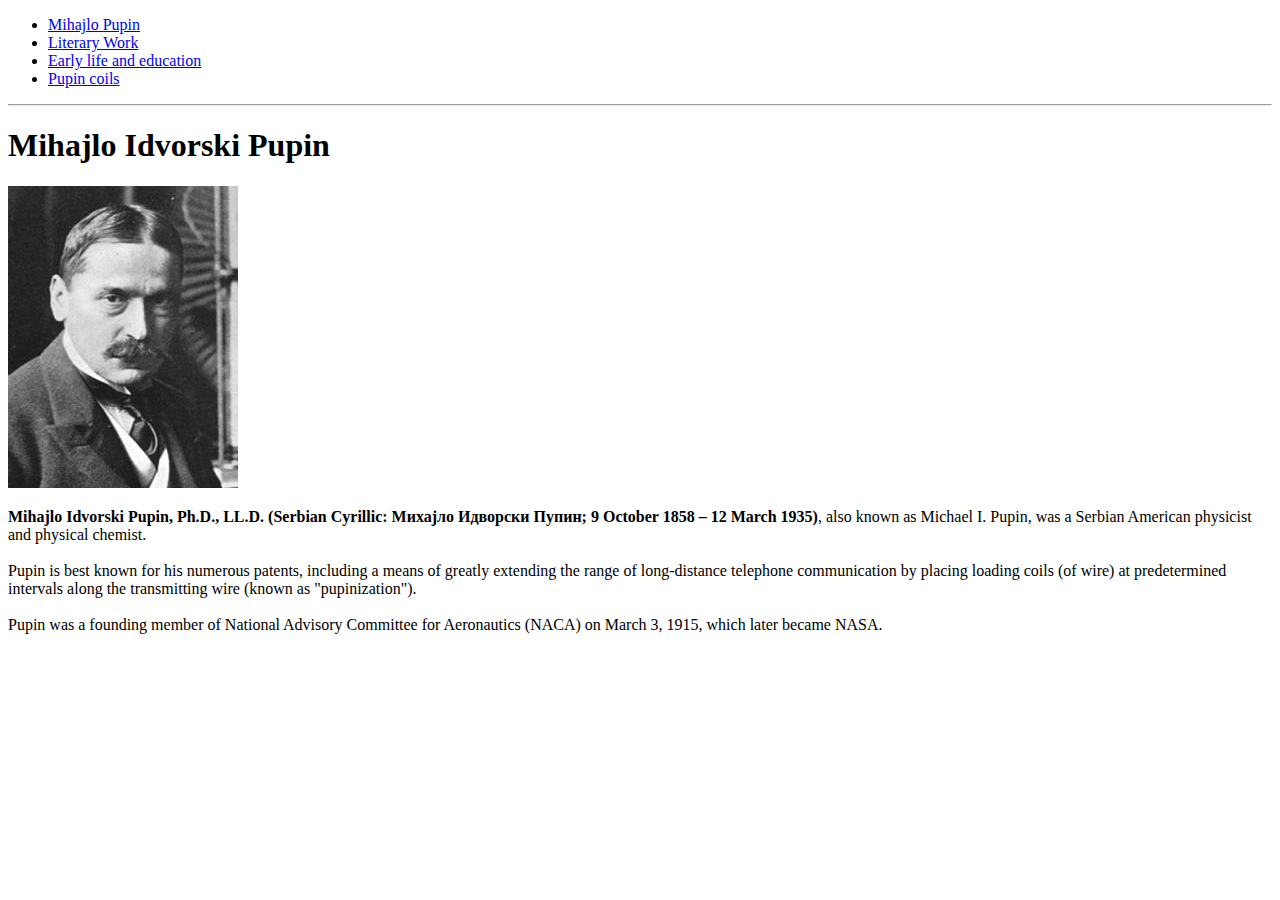
==== index.html @ e08d604d "firstCommit" ====
<!DOCTYPE html>
<html lang="en">
    <head>
        <title>Mini Html Sajt</title>
        <meta charset="UTF-8">
        <meta name="viewport" content="width=device-width, initial-scale=1">
    </head>
    <body>
        <header>
            <nav>
                <ul>
                    <li><a href="index.html">Mihajlo Pupin</a></li>
                    <li><a href="literarywork.html">Literary Work</a></li> 
                    <li><a href="earlylife.html">Early life and education</a></li> 
                    <li><a href="pupinc.html">Pupin coils</a></li>
                </ul>
            </nav>
        </header>
        <hr>
        <section>
            <h1>Mihajlo Idvorski Pupin</h1>
            <img src="img/pupin.jpg" alt="Mihajlo Pupin">
            <p>
                <b>Mihajlo Idvorski Pupin, Ph.D., LL.D. (Serbian Cyrillic: Михајло Идворски Пупин; 9 October 1858 – 12 March 1935)</b>,
                 also known as Michael I. Pupin, was a Serbian American physicist and physical chemist. <br><br>
                Pupin is best known for his numerous patents, including a means of greatly extending the range of 
                long-distance telephone communication by placing loading coils (of wire) at predetermined intervals along the transmitting wire (known as "pupinization"). <br><br> 
                Pupin was a founding member of National Advisory Committee for Aeronautics (NACA) on March 3, 1915, which later became NASA.
            </p>
        </section>
    </body>
</html>
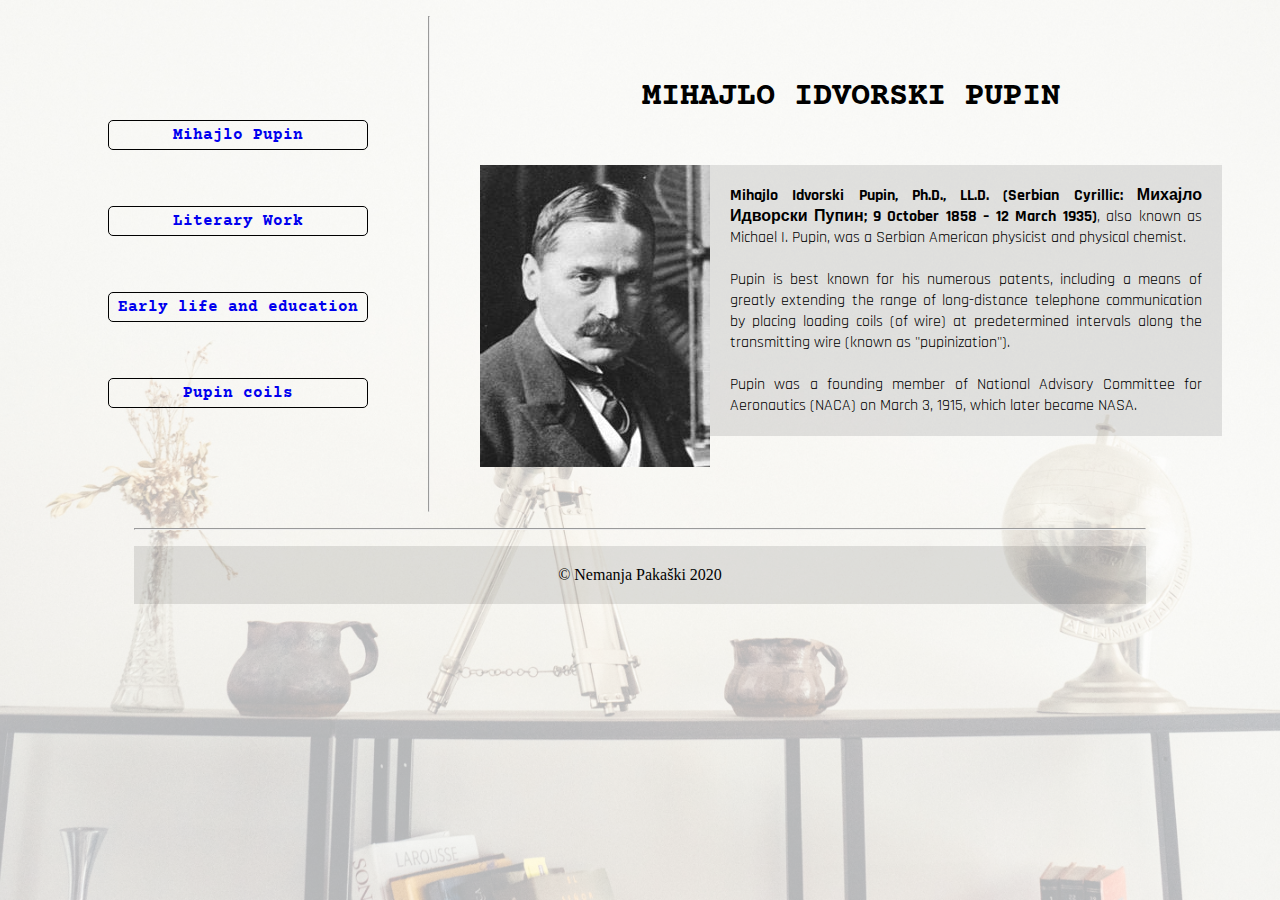
==== commit f13737db: "updatedVersion" ====
--- a/index.html
+++ b/index.html
@@ -4,29 +4,43 @@
         <title>Mini Html Sajt</title>
         <meta charset="UTF-8">
         <meta name="viewport" content="width=device-width, initial-scale=1">
+        <link rel="stylesheet" href="style.css">
+        <link href="https://fonts.googleapis.com/css?family=Courier+Prime|Rajdhani&display=swap" rel="stylesheet">
     </head>
     <body>
-        <header>
-            <nav>
-                <ul>
-                    <li><a href="index.html">Mihajlo Pupin</a></li>
-                    <li><a href="literarywork.html">Literary Work</a></li> 
-                    <li><a href="earlylife.html">Early life and education</a></li> 
-                    <li><a href="pupinc.html">Pupin coils</a></li>
-                </ul>
-            </nav>
-        </header>
-        <hr>
-        <section>
-            <h1>Mihajlo Idvorski Pupin</h1>
-            <img src="img/pupin.jpg" alt="Mihajlo Pupin">
-            <p>
-                <b>Mihajlo Idvorski Pupin, Ph.D., LL.D. (Serbian Cyrillic: Михајло Идворски Пупин; 9 October 1858 – 12 March 1935)</b>,
-                 also known as Michael I. Pupin, was a Serbian American physicist and physical chemist. <br><br>
-                Pupin is best known for his numerous patents, including a means of greatly extending the range of 
-                long-distance telephone communication by placing loading coils (of wire) at predetermined intervals along the transmitting wire (known as "pupinization"). <br><br> 
-                Pupin was a founding member of National Advisory Committee for Aeronautics (NACA) on March 3, 1915, which later became NASA.
-            </p>
-        </section>
+        <div class="container">
+            <aside class="navigation">
+                <header>
+                    <nav>
+                        <ul class="menu">
+                            <li><a href="index.html">Mihajlo Pupin</a></li>
+                            <li><a href="literarywork.html">Literary Work</a></li> 
+                            <li><a href="earlylife.html">Early life and education</a></li> 
+                            <li><a href="pupinc.html">Pupin coils</a></li>
+                        </ul>
+                    </nav>
+                </header>
+            </aside>
+            <hr>
+            <div class="content">
+                <section>
+                    <h1>Mihajlo Idvorski Pupin</h1>                    
+                    <div class="index-p">
+                        <img class="index-img" src="img/pupin.jpg" alt="Mihajlo Pupin">
+                        <p>                     
+                        <b>Mihajlo Idvorski Pupin, Ph.D., LL.D. (Serbian Cyrillic: Михајло Идворски Пупин; 9 October 1858 – 12 March 1935)</b>,
+                        also known as Michael I. Pupin, was a Serbian American physicist and physical chemist. <br><br>
+                        Pupin is best known for his numerous patents, including a means of greatly extending the range of 
+                        long-distance telephone communication by placing loading coils (of wire) at predetermined intervals along the transmitting wire (known as "pupinization"). <br><br> 
+                        Pupin was a founding member of National Advisory Committee for Aeronautics (NACA) on March 3, 1915, which later became NASA.
+                        </p>
+                    </div>
+                </section>
+            </div>          
+        </div>
+        <footer>
+            <hr>
+            <p> © Nemanja Pakaški 2020</p>
+        </footer> 
     </body>
 </html>--- a/style.css
+++ b/style.css
@@ -0,0 +1,126 @@
+/*
+font-family: 'Courier Prime', monospace;
+font-family: 'Rajdhani', sans-serif;
+*/
+html{
+    height: 100vh;
+}
+body{
+    background:  linear-gradient(to bottom, rgba(255,255,255,0.7) 0%,rgba(255,255,255,0.7) 100%), url("img/background.jpg");
+    background-repeat: no-repeat;
+    background-position: center;
+    background-size: cover;
+    background-attachment: fixed;
+    
+}
+
+h1{
+    text-transform: uppercase;
+    margin-bottom: 50px;
+    text-align: center;
+    font-family: 'Courier Prime', monospace;
+    font-weight: 600;
+}
+
+.container{
+    display: flex;
+}
+
+.content{
+    padding: 50px;
+    font-family: 'Rajdhani', sans-serif;
+
+}
+
+.navigation{
+    padding: 50px;
+}
+
+.menu{
+    text-align:center;
+    list-style: none;
+    white-space: pre;
+    font-family: 'Courier Prime', monospace;
+    font-weight: 600;
+}
+
+.menu li{
+    margin: 10px;
+    padding: 5px;
+    border: 1px solid black;
+    border-radius: 5px;
+}
+.menu li:hover{
+    background-color: rgb(150, 150, 150);   
+}
+
+.menu a{
+    text-decoration: none;
+}
+
+.index-img{
+    float: left;
+    padding-right: 20px;
+}
+
+.early-img{
+    float: right;
+    padding-left: 30px;
+}
+
+.pupinc-img{
+    float: left;
+    padding-right: 20px;
+}
+
+p{
+    background-color: rgba(0,0,0,0.1);
+    padding: 20px;
+    text-align: justify;
+}
+
+table {
+    font-family: 'Rajdhani', sans-serif;
+    border-collapse: collapse;
+    width: 100%;
+    margin: 0 auto;
+  }
+
+  th {
+    padding: 18px;
+  }
+
+  td {
+    padding: 12px;
+  }
+
+  th,
+  td {
+    border: solid 1px #e6e6e6;
+  }
+
+  tr {
+    background-color: rgb(236, 236, 236);
+  }
+
+  tr.second {
+    background-color: #F7F7F7;
+  }
+
+  .t-heading {
+    background-color: #02AD8B;
+    color: white;
+  }
+
+footer{
+     
+      height: 60px;
+      width: 80%;
+      margin-left: 10%;
+     
+}
+
+footer p{
+    
+    text-align: center;
+}
